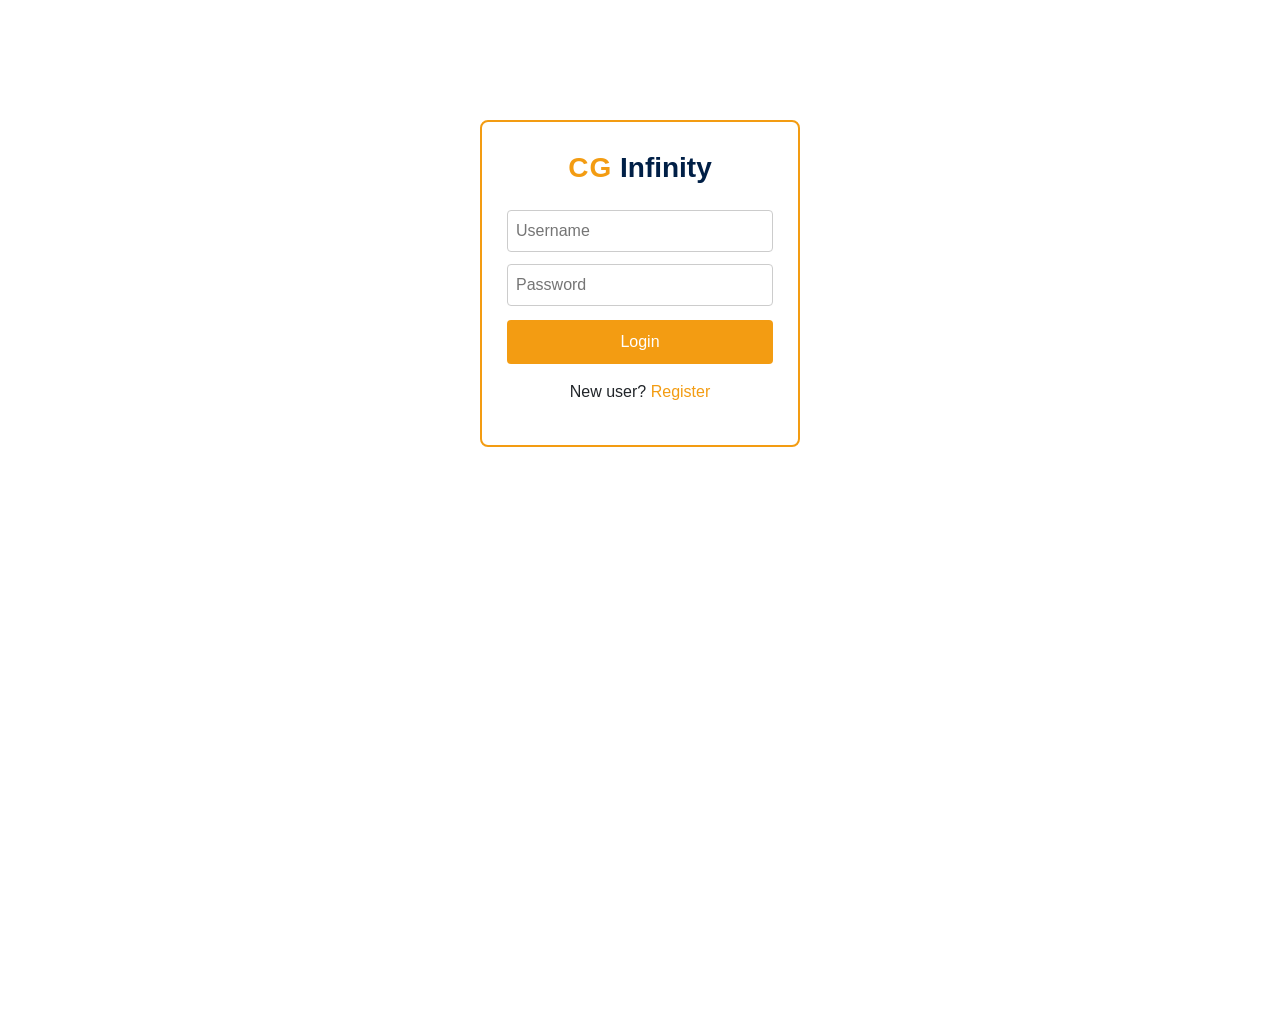
==== login.html @ 53b70240 "hello" ====
<!DOCTYPE html>
<html>
<head>
<title>Login</title>
<link rel="stylesheet" href="style.css">
<link href="https://cdn.jsdelivr.net/npm/bootstrap@5.3.0/dist/css/bootstrap.min.css" rel="stylesheet">

<link rel="stylesheet" href="style.css">

</head>

<body>

<form class="log_box" onsubmit="return login()">

    <div style="text-align:center; font-size:28px; font-family:Arial; font-weight:bold; margin-bottom:15px;">
        <span style="color:#f39c12; letter-spacing:1px;">CG</span>
        <span style="color:#001F46;">Infinity</span>
    </div>

    <input type="text" id="user" placeholder="Username" required>
    <input type="password" id="pass" placeholder="Password" required>

    <button type="submit">Login</button>
    <p> </p>

    <p>New user? <a href="register.html">Register</a></p>

</form>


<script>
function login() {
    var u = document.getElementById("user").value;
    var p = document.getElementById("pass").value;

    if(u === "priti115" && p === "12345") {
        alert("Login Successful");
    } else {
        alert("Invalid Details");
    }
}
</script>

</body>
</html>
---- style.css ----
:root {
    --primary: #f39c12;
    --secondary: #001F46;
    --tertiary: #ffffff;
    --border: #ccc;
}

/* Base */

body {
    margin: 0;
    font-family: Arial;
    background: var(--tertiary);
}

/* Headings */

h2 {
    color: var(--secondary);
    margin-bottom: 15px;
}

h2 span {
    color: var(--primary);
}

/* Inputs */

input, select {
    width: 100%;
    padding: 8px;
    margin: 6px 0;
    border: 1px solid var(--border);
    border-radius: 4px;
}

/* Buttons */

button {
    width: 100%;
    padding: 10px;
    margin-top: 8px;
    background: var(--primary);
    color: var(--tertiary);
    border: none;
    border-radius: 4px;
}

/* Links */

a {
    color: var(--primary);
    text-decoration: none;
}

/* Navbar */

.navbar-custom {
    background: var(--tertiary);
    border-bottom: 2px solid var(--primary);
    padding: 10px 20px;
}

.navbar-custom a {
    margin-left: 15px;
    color: var(--secondary);
}

/* Layout Fix (Top + Bottom Proper) */

html, body {
    height: 100%;
}

.main-container {
    min-height: 100%;
    display: flex;
    flex-direction: column;
}

.content {
    flex: 1;
}

/* Sidebar */

.sidebar {
    border: 1px solid var(--border);
    padding: 10px;
    min-height: 400px;
    background: var(--tertiary);
}

/* Center Feed */

.center-feed {
    background: #f9f9f9;
    padding: 10px;
    border-radius: 5px;
}

/* Posts */

.post {
    border: 1px solid var(--border);
    padding: 12px;
    margin-bottom: 15px;
    border-radius: 5px;
    background: var(--tertiary);
}

/* Profile */

.profile {
    display: flex;
    align-items: center;
    margin-bottom: 8px;
}

.profile img {
    width: 40px;
    height: 40px;
    border-radius: 50%;
    margin-right: 10px;
}

/* Footer */

.footer {
    background: var(--primary);
    color: var(--tertiary);
    text-align: center;
    padding: 10px;
    margin-top: 20px;
}

/* Login Box */

.log_box {
    border: 2px solid var(--primary);
    padding: 25px;
    width: 320px;
    border-radius: 8px;
    text-align: center;
    background: var(--tertiary);
    margin: auto;
    margin-top: 120px;
}

/* Registration Box */

.reg_box {
    border: 2px solid var(--primary);
    padding: 25px;
    width: 500px;
    border-radius: 8px;
    text-align: center;
    background: var(--tertiary);
    margin: auto;
    margin-top: 70px;
}
---- style.css ----
:root {
    --primary: #f39c12;
    --secondary: #001F46;
    --tertiary: #ffffff;
    --border: #ccc;
}

/* Base */

body {
    margin: 0;
    font-family: Arial;
    background: var(--tertiary);
}

/* Headings */

h2 {
    color: var(--secondary);
    margin-bottom: 15px;
}

h2 span {
    color: var(--primary);
}

/* Inputs */

input, select {
    width: 100%;
    padding: 8px;
    margin: 6px 0;
    border: 1px solid var(--border);
    border-radius: 4px;
}

/* Buttons */

button {
    width: 100%;
    padding: 10px;
    margin-top: 8px;
    background: var(--primary);
    color: var(--tertiary);
    border: none;
    border-radius: 4px;
}

/* Links */

a {
    color: var(--primary);
    text-decoration: none;
}

/* Navbar */

.navbar-custom {
    background: var(--tertiary);
    border-bottom: 2px solid var(--primary);
    padding: 10px 20px;
}

.navbar-custom a {
    margin-left: 15px;
    color: var(--secondary);
}

/* Layout Fix (Top + Bottom Proper) */

html, body {
    height: 100%;
}

.main-container {
    min-height: 100%;
    display: flex;
    flex-direction: column;
}

.content {
    flex: 1;
}

/* Sidebar */

.sidebar {
    border: 1px solid var(--border);
    padding: 10px;
    min-height: 400px;
    background: var(--tertiary);
}

/* Center Feed */

.center-feed {
    background: #f9f9f9;
    padding: 10px;
    border-radius: 5px;
}

/* Posts */

.post {
    border: 1px solid var(--border);
    padding: 12px;
    margin-bottom: 15px;
    border-radius: 5px;
    background: var(--tertiary);
}

/* Profile */

.profile {
    display: flex;
    align-items: center;
    margin-bottom: 8px;
}

.profile img {
    width: 40px;
    height: 40px;
    border-radius: 50%;
    margin-right: 10px;
}

/* Footer */

.footer {
    background: var(--primary);
    color: var(--tertiary);
    text-align: center;
    padding: 10px;
    margin-top: 20px;
}

/* Login Box */

.log_box {
    border: 2px solid var(--primary);
    padding: 25px;
    width: 320px;
    border-radius: 8px;
    text-align: center;
    background: var(--tertiary);
    margin: auto;
    margin-top: 120px;
}

/* Registration Box */

.reg_box {
    border: 2px solid var(--primary);
    padding: 25px;
    width: 500px;
    border-radius: 8px;
    text-align: center;
    background: var(--tertiary);
    margin: auto;
    margin-top: 70px;
}
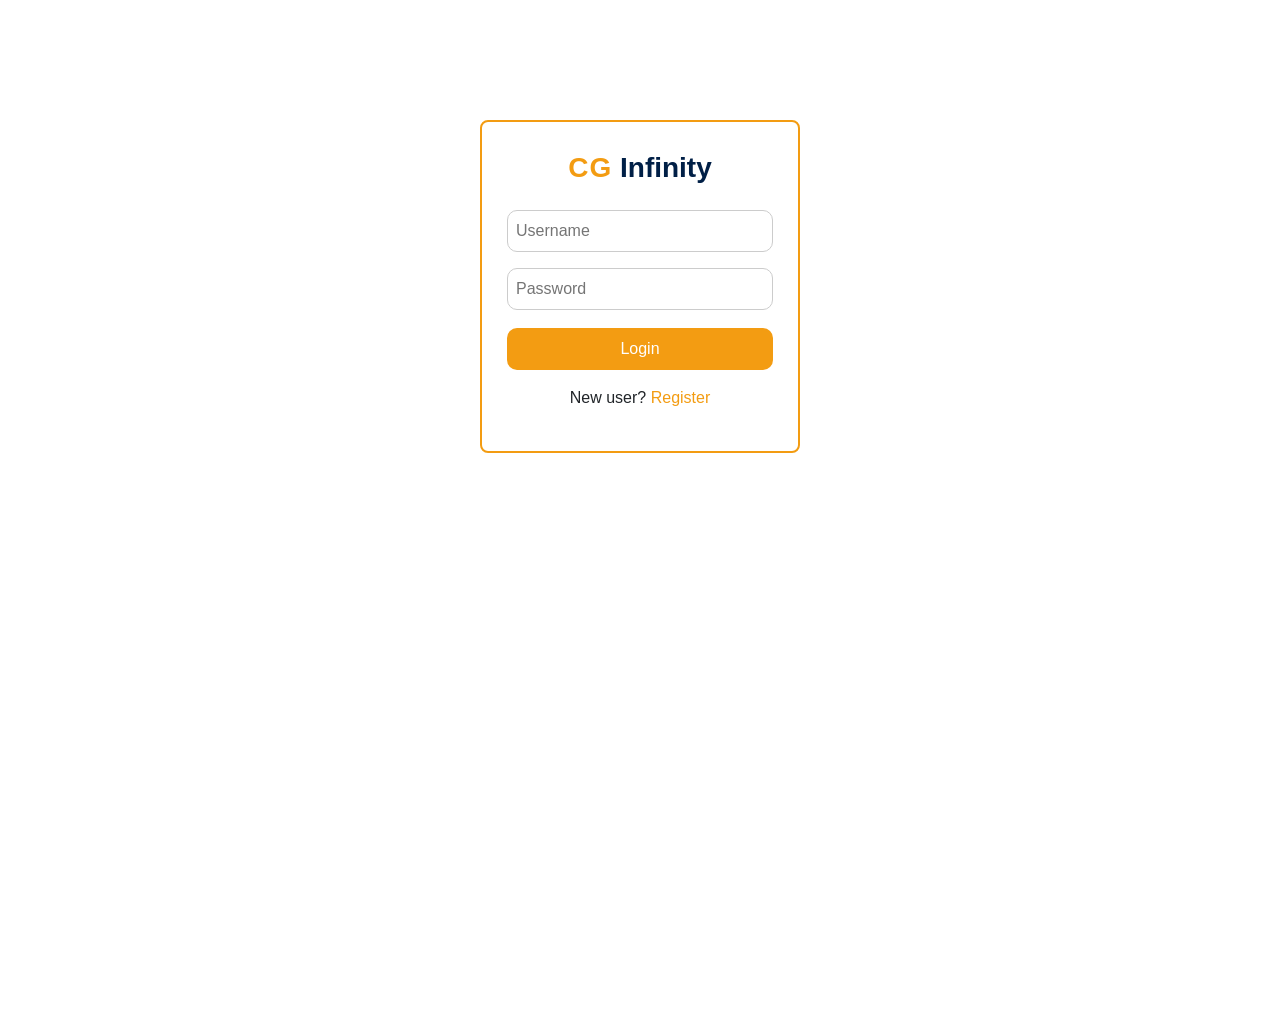
==== commit f84b8362: "hello" ====
--- a/login.html
+++ b/login.html
@@ -36,8 +36,11 @@
 
     if(u === "priti115" && p === "12345") {
         alert("Login Successful");
+        window.location.href = "user_portfolio.html";
+        return false;
     } else {
         alert("Invalid Details");
+        return false;
     }
 }
 </script>
--- a/style.css
+++ b/style.css
@@ -5,7 +5,6 @@
     --border: #ccc;
 }
 
-/* Base */
 
 body {
     margin: 0;
@@ -13,6 +12,28 @@
     background: var(--tertiary);
 }
 
+html, body {
+    height: 100%;
+}
+
+
+.main-container {
+    min-height: 100%;
+    display: flex;
+    flex-direction: column;
+}
+
+.content {
+    flex: 1;
+}
+
+.container {
+    width: 90%;
+    max-width: 1200px;
+    margin: 24px auto;
+    padding: 20px 0;
+}
+
 /* Headings */
 
 h2 {
@@ -29,21 +50,49 @@
 input, select {
     width: 100%;
     padding: 8px;
-    margin: 6px 0;
-    border: 1px solid var(--border);
-    border-radius: 4px;
+    margin: 6px 0 10px 0;
+    border: 1px solid var(--border);
+    border-radius: 10px;
 }
 
 /* Buttons */
 
-button {
+button{
     width: 100%;
-    padding: 10px;
+    padding: 6px;
     margin-top: 8px;
     background: var(--primary);
     color: var(--tertiary);
-    border: none;
-    border-radius: 4px;
+    border: 3px solid transparent;
+    border-radius: 10px;
+    transition: 0.3s;
+}
+
+button:hover{
+    background: transparent;
+    border-color: var(--secondary);
+    color: var(--secondary);
+}
+
+.btn {
+    background: var(--primary) !important;
+    color: var(--tertiary) !important;
+    border-radius: 10px !important;
+    border: 3px solid transparent !important;
+}
+
+.btn:hover {
+    background: transparent !important;
+    border-color: var(--secondary) !important;
+    color: var(--secondary) !important;
+}
+
+.contact-btn {
+    background: var(--primary) !important;
+    color: var(--tertiary) !important;
+    border-radius: 10px !important;
+    border: 3px solid transparent !important;
+    padding: 6px !important;
 }
 
 /* Links */
@@ -56,6 +105,9 @@
 /* Navbar */
 
 .navbar-custom {
+    display: flex;
+    justify-content: space-between;
+    align-items: center;
     background: var(--tertiary);
     border-bottom: 2px solid var(--primary);
     padding: 10px 20px;
@@ -66,32 +118,14 @@
     color: var(--secondary);
 }
 
-/* Layout Fix (Top + Bottom Proper) */
-
-html, body {
-    height: 100%;
-}
-
-.main-container {
-    min-height: 100%;
-    display: flex;
-    flex-direction: column;
-}
-
-.content {
-    flex: 1;
-}
-
-/* Sidebar */
+
 
 .sidebar {
     border: 1px solid var(--border);
     padding: 10px;
     min-height: 400px;
-    background: var(--tertiary);
-}
-
-/* Center Feed */
+}
+
 
 .center-feed {
     background: #f9f9f9;
@@ -99,14 +133,12 @@
     border-radius: 5px;
 }
 
-/* Posts */
 
 .post {
     border: 1px solid var(--border);
     padding: 12px;
     margin-bottom: 15px;
     border-radius: 5px;
-    background: var(--tertiary);
 }
 
 /* Profile */
@@ -124,15 +156,6 @@
     margin-right: 10px;
 }
 
-/* Footer */
-
-.footer {
-    background: var(--primary);
-    color: var(--tertiary);
-    text-align: center;
-    padding: 10px;
-    margin-top: 20px;
-}
 
 /* Login Box */
 
@@ -142,7 +165,6 @@
     width: 320px;
     border-radius: 8px;
     text-align: center;
-    background: var(--tertiary);
     margin: auto;
     margin-top: 120px;
 }
@@ -155,7 +177,126 @@
     width: 500px;
     border-radius: 8px;
     text-align: center;
-    background: var(--tertiary);
     margin: auto;
     margin-top: 70px;
+}
+
+/* About Page */
+
+.founder {
+    text-align: center;
+    margin-top: 30px;
+    padding: 20px;
+}
+
+.founder img {
+    width: 120px;
+    height: 120px;
+    border-radius: 50%;
+    border: 2px solid var(--primary);
+}
+
+.founder p {
+    max-width: 500px;
+    margin: auto;
+    font-size: 14px;
+}
+
+.testimonial-card img {
+    height: 300px;
+    object-fit: cover;
+}
+
+.testimonial-card .card-body {
+    text-align: center;
+}
+
+/* User Portfolio */
+
+.profile-box {
+    display: flex;
+    justify-content: space-between;
+    align-items: center;
+    padding: 15px;
+}
+
+.profile-img {
+    width: 120px;
+    height: 120px;
+    border-radius: 50%;
+}
+
+.user-info {
+    text-align: right;
+}
+
+.tab-buttons {
+    display: flex;
+    gap: 10px;
+    margin-top: 20px;
+}
+
+.tab-buttons button {
+    flex: 1;
+}
+
+.tab-content {
+    border: 1px solid var(--border);
+    padding: 15px;
+    margin-top: 10px;
+}
+
+/* Contact Page */
+
+.banner {
+    margin: 20px 40px !important;
+    justify-content: center;
+}
+
+.banner img {
+    width: 400%!important;
+    height: 300px !important;
+    object-fit: cover;
+}
+
+
+.contact-box {
+    text-align: center;
+    padding: 30px;
+    border: 1px solid var(--border);
+    margin: 30px;
+    border-radius: 8px;
+}
+
+.icons {
+    margin-top: 20px;
+}
+
+.icons a {
+    margin: 0 12px;
+    font-size: 28px;
+    color: var(--primary);
+    border: 2px solid transparent;
+    padding: 10px;
+    border-radius: 50%;
+    transition: 0.3s;
+}
+
+.icons a:hover {
+    border: 3px solid var(--secondary);
+    color: var(--secondary);
+}
+
+.contact-info {
+    margin-top: 20px;
+    font-size: 16px;
+}
+
+/* Footer */
+
+.footer {
+    background: var(--primary);
+    color: var(--tertiary);
+    text-align: center;
+    padding: 10px;
 }
--- a/style.css
+++ b/style.css
@@ -5,7 +5,6 @@
     --border: #ccc;
 }
 
-/* Base */
 
 body {
     margin: 0;
@@ -13,6 +12,28 @@
     background: var(--tertiary);
 }
 
+html, body {
+    height: 100%;
+}
+
+
+.main-container {
+    min-height: 100%;
+    display: flex;
+    flex-direction: column;
+}
+
+.content {
+    flex: 1;
+}
+
+.container {
+    width: 90%;
+    max-width: 1200px;
+    margin: 24px auto;
+    padding: 20px 0;
+}
+
 /* Headings */
 
 h2 {
@@ -29,21 +50,49 @@
 input, select {
     width: 100%;
     padding: 8px;
-    margin: 6px 0;
-    border: 1px solid var(--border);
-    border-radius: 4px;
+    margin: 6px 0 10px 0;
+    border: 1px solid var(--border);
+    border-radius: 10px;
 }
 
 /* Buttons */
 
-button {
+button{
     width: 100%;
-    padding: 10px;
+    padding: 6px;
     margin-top: 8px;
     background: var(--primary);
     color: var(--tertiary);
-    border: none;
-    border-radius: 4px;
+    border: 3px solid transparent;
+    border-radius: 10px;
+    transition: 0.3s;
+}
+
+button:hover{
+    background: transparent;
+    border-color: var(--secondary);
+    color: var(--secondary);
+}
+
+.btn {
+    background: var(--primary) !important;
+    color: var(--tertiary) !important;
+    border-radius: 10px !important;
+    border: 3px solid transparent !important;
+}
+
+.btn:hover {
+    background: transparent !important;
+    border-color: var(--secondary) !important;
+    color: var(--secondary) !important;
+}
+
+.contact-btn {
+    background: var(--primary) !important;
+    color: var(--tertiary) !important;
+    border-radius: 10px !important;
+    border: 3px solid transparent !important;
+    padding: 6px !important;
 }
 
 /* Links */
@@ -56,6 +105,9 @@
 /* Navbar */
 
 .navbar-custom {
+    display: flex;
+    justify-content: space-between;
+    align-items: center;
     background: var(--tertiary);
     border-bottom: 2px solid var(--primary);
     padding: 10px 20px;
@@ -66,32 +118,14 @@
     color: var(--secondary);
 }
 
-/* Layout Fix (Top + Bottom Proper) */
-
-html, body {
-    height: 100%;
-}
-
-.main-container {
-    min-height: 100%;
-    display: flex;
-    flex-direction: column;
-}
-
-.content {
-    flex: 1;
-}
-
-/* Sidebar */
+
 
 .sidebar {
     border: 1px solid var(--border);
     padding: 10px;
     min-height: 400px;
-    background: var(--tertiary);
-}
-
-/* Center Feed */
+}
+
 
 .center-feed {
     background: #f9f9f9;
@@ -99,14 +133,12 @@
     border-radius: 5px;
 }
 
-/* Posts */
 
 .post {
     border: 1px solid var(--border);
     padding: 12px;
     margin-bottom: 15px;
     border-radius: 5px;
-    background: var(--tertiary);
 }
 
 /* Profile */
@@ -124,15 +156,6 @@
     margin-right: 10px;
 }
 
-/* Footer */
-
-.footer {
-    background: var(--primary);
-    color: var(--tertiary);
-    text-align: center;
-    padding: 10px;
-    margin-top: 20px;
-}
 
 /* Login Box */
 
@@ -142,7 +165,6 @@
     width: 320px;
     border-radius: 8px;
     text-align: center;
-    background: var(--tertiary);
     margin: auto;
     margin-top: 120px;
 }
@@ -155,7 +177,126 @@
     width: 500px;
     border-radius: 8px;
     text-align: center;
-    background: var(--tertiary);
     margin: auto;
     margin-top: 70px;
+}
+
+/* About Page */
+
+.founder {
+    text-align: center;
+    margin-top: 30px;
+    padding: 20px;
+}
+
+.founder img {
+    width: 120px;
+    height: 120px;
+    border-radius: 50%;
+    border: 2px solid var(--primary);
+}
+
+.founder p {
+    max-width: 500px;
+    margin: auto;
+    font-size: 14px;
+}
+
+.testimonial-card img {
+    height: 300px;
+    object-fit: cover;
+}
+
+.testimonial-card .card-body {
+    text-align: center;
+}
+
+/* User Portfolio */
+
+.profile-box {
+    display: flex;
+    justify-content: space-between;
+    align-items: center;
+    padding: 15px;
+}
+
+.profile-img {
+    width: 120px;
+    height: 120px;
+    border-radius: 50%;
+}
+
+.user-info {
+    text-align: right;
+}
+
+.tab-buttons {
+    display: flex;
+    gap: 10px;
+    margin-top: 20px;
+}
+
+.tab-buttons button {
+    flex: 1;
+}
+
+.tab-content {
+    border: 1px solid var(--border);
+    padding: 15px;
+    margin-top: 10px;
+}
+
+/* Contact Page */
+
+.banner {
+    margin: 20px 40px !important;
+    justify-content: center;
+}
+
+.banner img {
+    width: 400%!important;
+    height: 300px !important;
+    object-fit: cover;
+}
+
+
+.contact-box {
+    text-align: center;
+    padding: 30px;
+    border: 1px solid var(--border);
+    margin: 30px;
+    border-radius: 8px;
+}
+
+.icons {
+    margin-top: 20px;
+}
+
+.icons a {
+    margin: 0 12px;
+    font-size: 28px;
+    color: var(--primary);
+    border: 2px solid transparent;
+    padding: 10px;
+    border-radius: 50%;
+    transition: 0.3s;
+}
+
+.icons a:hover {
+    border: 3px solid var(--secondary);
+    color: var(--secondary);
+}
+
+.contact-info {
+    margin-top: 20px;
+    font-size: 16px;
+}
+
+/* Footer */
+
+.footer {
+    background: var(--primary);
+    color: var(--tertiary);
+    text-align: center;
+    padding: 10px;
 }
